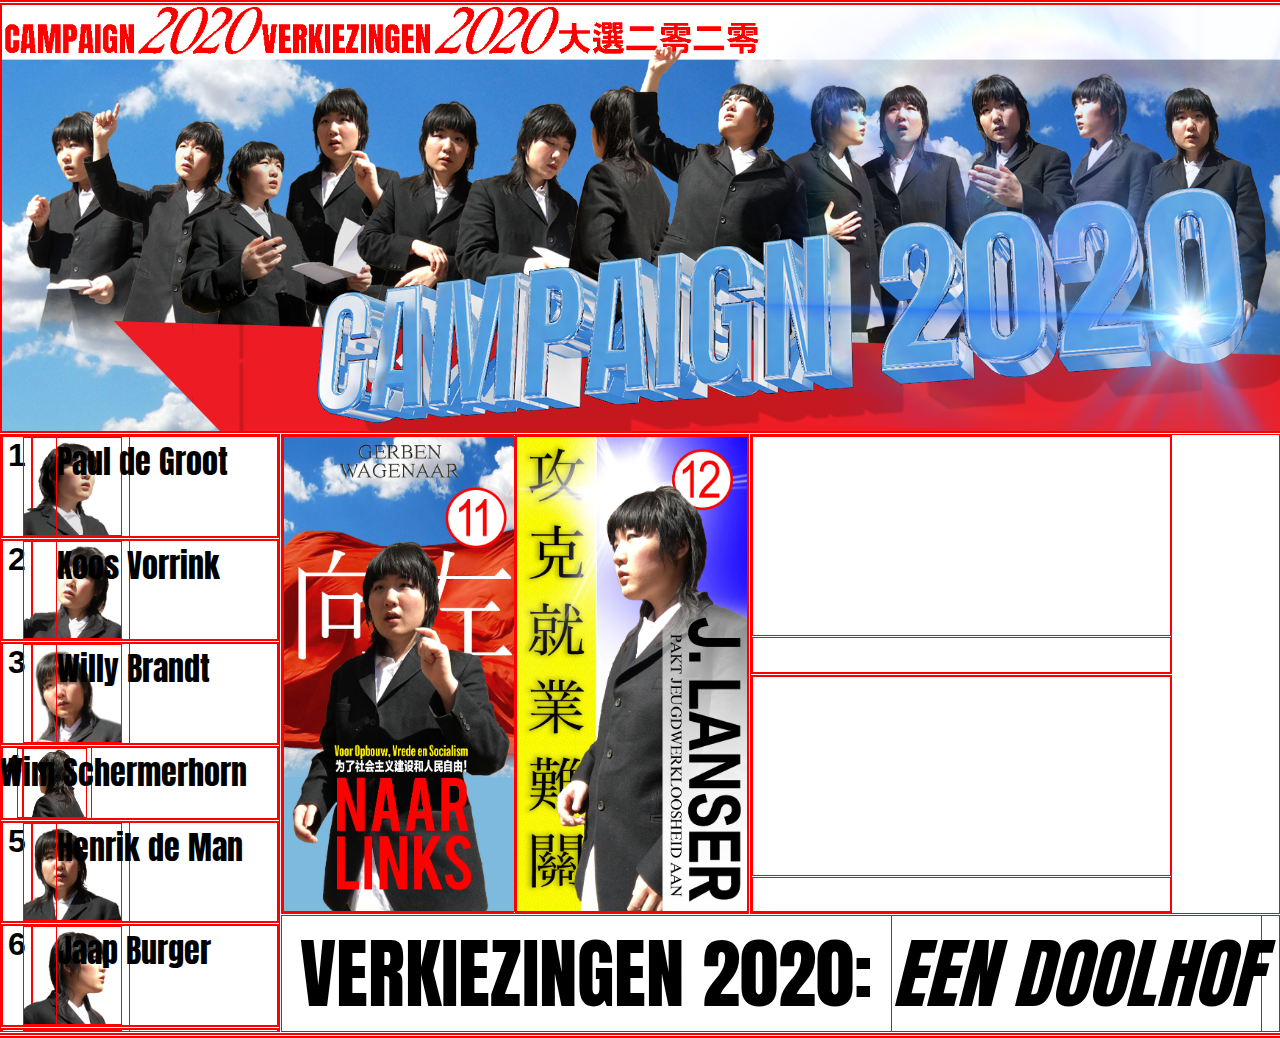
==== docs/index.html @ 9d057656 "jkgfv" ====
<!DOCTYPE html>
<html lang="en">
  <head>
    <meta charset="utf-8">
    <title>title</title>
    <link rel="stylesheet" href="css/style.css">
    <script src="js/script.js"></script>
    <link href="https://fonts.googleapis.com/css2?family=Anton&display=swap" rel="stylesheet">
  </head>
  <body>
    <div class="grid-container">
  <div class="TV">
    <div class="channel1">
      <div class="screen">

      </div>
      <div class="title">

      </div>
    </div>
    <div class="channel2">
      <div class="screen">

      </div>
      <div class="title">

      </div>
    </div>
  </div>
  <div class="flag">
    <div class="flag1"><img src="img/flags/gerbenwagenaar.jpg" /></div>
    <div class="flag2"><img src="img/flags/jlanser.jpg" /></div>
  </div>
  <div class="list">
    <div class="p1">
      <div class="number">1</div>
      <div class="heads"><img src="img/heads/head_degroot.png" /></div>
      <div class="name">Paul de Groot</div>
    </div>
    <div class="p2">
      <div class="number">2</div>
      <div class="heads"><img src="img/heads/head_vorrink.png" /></div>
      <div class="name">Koos Vorrink</div>
    </div>
    <div class="p3">
      <div class="number">3</div>
      <div class="heads"><img src="img/heads/head_brandt.png" /></div>
      <div class="name">Willy Brandt</div>
    </div>
    <div class="p4">
      <div class="number">4</div>
      <div class="heads"><img src="img/heads/head_schermerhorn.png" /></div>
      <div class="name">Wim Schermerhorn</div>
    </div>
    <div class="p5">
      <div class="number">5</div>
      <div class="heads"><img src="img/heads/head_deman.png" /></div>
      <div class="name">Henrik de Man</div>
    </div>
    <div class="p6">
      <div class="number">6</div>
      <div class="heads"><img src="img/heads/head_burger.png" /></div>
      <div class="name">Jaap Burger</div>
    </div>
    <div class="p7">
      <div class="number">7</div>
      <div class="heads"><img src="img/heads/head_mansholt.png" /></div>
      <div class="name">Wim Mansholt</div>
    </div>
    <div class="p8">
      <div class="number">8</div>
      <div class="heads"><img src="img/heads/head_gevers.png" /></div>
      <div class="name">J.K.M Gevers</div>
    </div>
    <div class="p9">
      <div class="number">9</div>
      <div class="heads"><img src="img/heads/head_driesten.png" /></div>
      <div class="name">Theo van Driesten</div>
    </div>
    <div class="p10">
      <div class="number">10</div>
      <div class="heads"><img src="img/heads/head_visser.png" /></div>
      <div class="name">Louis de Visser</div>
    </div>
    <div class="p11">
      <div class="number">11</div>
      <div class="heads"><img src="img/heads/head_wagenaar.png" /></div>
      <div class="name">Gerben Wagnenaar</div>
    </div>
    <div class="p12">
      <div class="number">12</div>
      <div class="heads"><img src="img/heads/head_lanser.png" /></div>
      <div class="name">J. Lanser</div>
    </div>
    <div class="p13">

      <div class="number">13</div>
      <div class="heads"><img src="img/heads/head_veringa.png" /></div>
      <div class="name">Gerard Veringa</div>
    </div>
  </div>
  <div class="banner2">
    VERKIEZINGEN 2020: <span style="font-style: italic;">EEN DOOLHOF</span>
  </div>
  <div class="banner1">
    <img src="img/banners/banner2.png" />
  </div>
  <div class="bar1"></div>
  <div class="bar2"></div>
  <div class="bar3"></div>
</div>
  </body>
</html>
---- docs/css/style.css ----
html, body, .grid-container { height: 100%; margin: 0; }

.grid-container {
  display: grid;
  grid-template-columns: 0.9fr 1.5fr 0.7fr 1fr;
  grid-template-rows: 0.2fr 0.7fr 3.2fr 1.4fr 0.2fr 0.2fr;
  gap: 1px 1px;
  grid-template-areas: "bar1 bar1 bar1 bar1" "banner1 banner1 banner1 banner1" "list flag TV TV" "list banner2 banner2 banner2" "bar2 bar2 bar2 bar2" "bar3 bar3 bar3 bar3";
}

.TV {
  display: grid;
  grid-template-columns: 1.6fr 0.4fr;
  grid-template-rows: 1fr 1fr;
  gap: 1px 1px;
  grid-template-areas: "channel1 ." "channel2 .";
  grid-area: TV;
}

.channel1 {
  display: grid;
  grid-template-columns: 1fr;
  grid-template-rows: 1.7fr 0.3fr;
  gap: 1px 1px;
  grid-area: channel1;
}

.channel2 {
  display: grid;
  grid-template-columns: 1fr;
  grid-template-rows: 1.7fr 0.3fr;
  gap: 1px 1px;
  grid-area: channel2;
}

.flag {
  display: grid;
  grid-template-columns: 1fr 1fr;
  grid-template-rows: 1fr;
  gap: 1px 1px;
  grid-template-areas: "flag1 flag2";
  grid-area: flag;
}

.flag1 { grid-area: flag1; }

.flag2 { grid-area: flag2; }
.flag img{
  max-width: 100%;
  /* max-height: 100%; */
  display: block;
}
.list {
  display: grid;
  grid-template-columns: 1fr;
  grid-template-rows: 1fr 1fr 1fr 1fr 1fr 1fr 1fr 1fr 1fr 1fr 1fr 1fr 1fr;
  gap: 1px 1px;
  grid-template-areas: "p1" "p2" "p3" "p4" "p5" "p6" "p7" "p8" "p9" "p10" "p11" "p12" "p13";
  grid-area: list;
  overflow-y: scroll;
}

.list .number {
  text-align: center;
  font-family: arial, sans-serif;
  font-size: 2em;
  font-weight: bold;
}
.list .heads img{
  margin-left: -10%;
  max-width: 100%;
  max-height: 100%;
  display: block;
}
.list .name{
  margin-left: -50%;
  font-family: 'Anton', sans-serif;
  font-size: 2em;
}

.p1 {
  display: grid;
  grid-template-columns: 0.6fr 2fr 3fr;
  grid-template-rows: 1fr;
  grid-area: p1;
 }

.p2 {
  display: grid;
  grid-template-columns: 0.6fr 2fr 3fr;
  grid-template-rows: 1fr;
  grid-area: p2;
}

.p3 {
  display: grid;
  grid-template-columns: 0.6fr 2fr 3fr;
  grid-template-rows: 1fr;
  grid-area: p3;
}

.p4 {
  display: grid;
  grid-template-columns: 0.6fr 2fr 3fr;
  grid-template-rows: 1fr;
  grid-area: p4;
}

.p5 {
  display: grid;
  grid-template-columns: 0.6fr 2fr 3fr;
  grid-template-rows: 1fr;
  grid-area: p5;
}

.p6 {
  display: grid;
  grid-template-columns: 0.6fr 2fr 3fr;
  grid-template-rows: 1fr;
  grid-area: p6;
}

.p7 {
  display: grid;
  grid-template-columns: 0.6fr 2fr 3fr;
  grid-template-rows: 1fr;
  grid-area: p7;
}

.p8 {
  display: grid;
  grid-template-columns: 0.6fr 2fr 3fr;
  grid-template-rows: 1fr;
  grid-area: p8;
}

.p9 {
  display: grid;
  grid-template-columns: 0.6fr 2fr 3fr;
  grid-template-rows: 1fr;
  grid-area: p9;
}

.p10 {
  display: grid;
  grid-template-columns: 0.6fr 2fr 3fr;
  grid-template-rows: 1fr;
  grid-area: p10;
}

.p11 {
  display: grid;
  grid-template-columns: 0.6fr 2fr 3fr;
  grid-template-rows: 1fr;
  grid-area: p11;
}

.p12 {
  display: grid;
  grid-template-columns: 0.6fr 2fr 3fr;
  grid-template-rows: 1fr;
  grid-area: p12;
}

.p13 {
  display: grid;
  grid-template-columns: 0.6fr 2fr 3fr;
  grid-template-rows: 1fr;
  grid-area: p13;
}

.banner2 {
  grid-area: banner2;
  font-family: 'Anton', sans-serif;
  text-align: center;
  font-size: 6vw;
}

.banner1 { grid-area: banner1; }
.banner1 img{
  max-width: 100%;
  /* max-height: 100%; */
  display: block;
}
.bar1 { grid-area: bar1; }

.bar2 { grid-area: bar2; }

.bar3 { grid-area: bar3; }

/* For presentation only, no need to copy the code below */
.grid-container * {
 border: 1px solid red;
 position: relative;
}

/* .grid-container *:after {
 content:attr(class);
 position: absolute;
 top: 0;
 left: 0;
} */
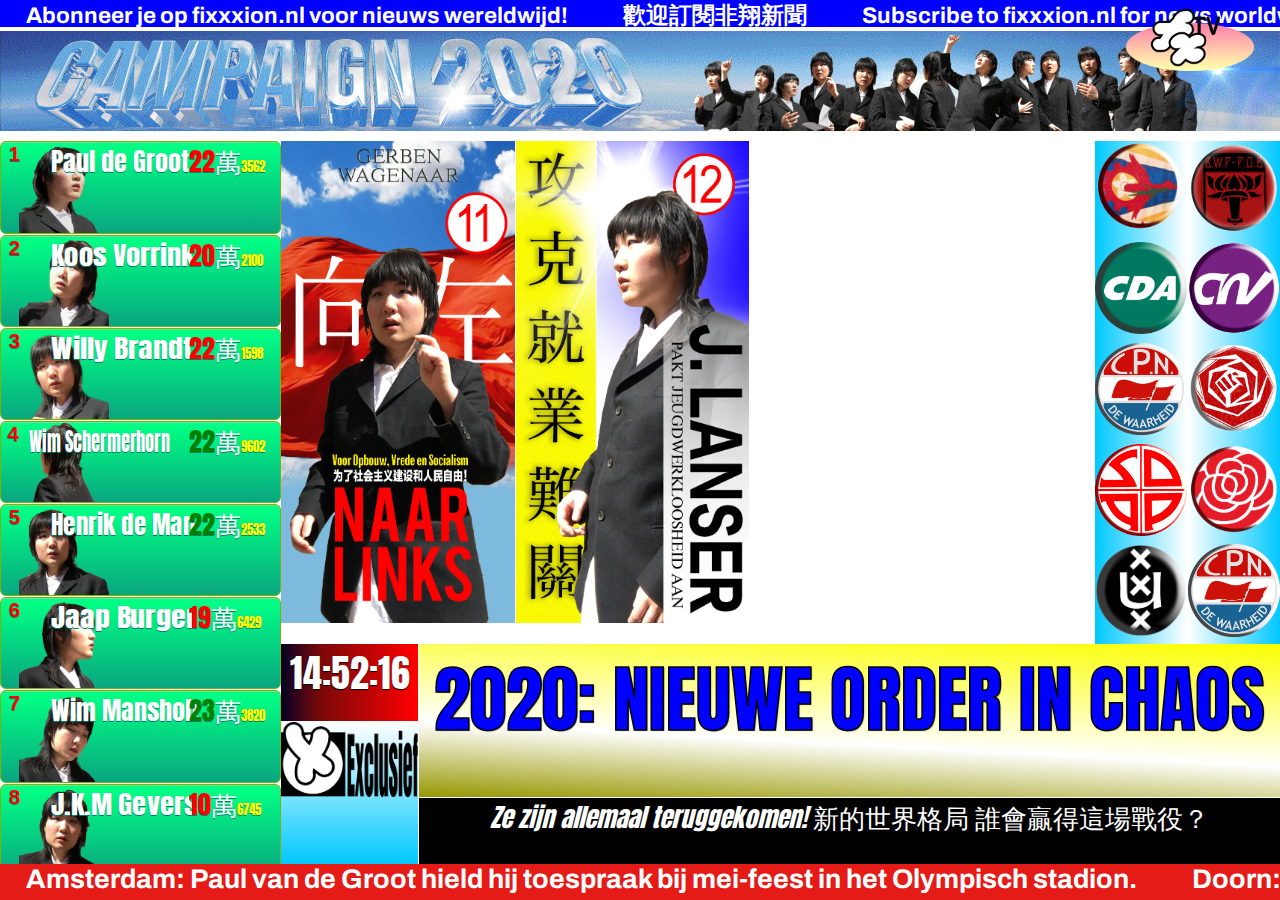
==== commit 0740d33f: "web update" ====
--- a/docs/index.html
+++ b/docs/index.html
@@ -4,11 +4,14 @@
     <meta charset="utf-8">
     <title>title</title>
     <link rel="stylesheet" href="css/style.css">
+    <script src="https://ajax.googleapis.com/ajax/libs/jquery/3.2.1/jquery.min.js"></script>
     <script src="js/script.js"></script>
     <link href="https://fonts.googleapis.com/css2?family=Anton&display=swap" rel="stylesheet">
+    <link href="https://fonts.googleapis.com/css2?family=Archivo:ital,wght@0,400;0,500;0,600;0,700;1,400;1,500;1,600;1,700&display=swap" rel="stylesheet">
   </head>
-  <body>
-    <div class="grid-container">
+  <body onload="startTime()">
+  <div id="tvlogo"><img src="img/assets/fxtv.png" /></div>
+  <div class="grid-container">
   <div class="TV">
     <div class="channel1">
       <div class="screen">
@@ -26,88 +29,166 @@
 
       </div>
     </div>
+    <div class="parties">
+      <div class-"logo"><img src="img/assets/ajc.png" /></div>
+      <div class-"logo"><img src="img/assets/bwp-pob.png" /></div>
+      <div class-"logo"><img src="img/assets/cda.png" /></div>
+      <div class-"logo"><img src="img/assets/cnv.png" /></div>
+      <div class-"logo"><img src="img/assets/cpn.png" /></div>
+      <div class-"logo"><img src="img/assets/pvda.png" /></div>
+      <div class-"logo"><img src="img/assets/sdap.png" /></div>
+      <div class-"logo"><img src="img/assets/spd.png" /></div>
+      <div class-"logo"><img src="img/assets/xxx.png" /></div>
+      <div class-"logo"><img src="img/assets/cpn.png" /></div>
+    </div>
   </div>
+
   <div class="flag">
-    <div class="flag1"><img src="img/flags/gerbenwagenaar.jpg" /></div>
-    <div class="flag2"><img src="img/flags/jlanser.jpg" /></div>
+    <img id="flag1" src="img/flags/gerbenwagenaar.jpg" />
+    <img id="flag2" src="img/flags/jlanser.jpg" />
   </div>
   <div class="list">
-    <div class="p1">
+    <div class="card">
       <div class="number">1</div>
       <div class="heads"><img src="img/heads/head_degroot.png" /></div>
       <div class="name">Paul de Groot</div>
+      <div class="count"><span style="color:red;">22</span>萬<span id="smallnumber" style="font-size:1vw; color:yellow;">3562</span></div>
     </div>
-    <div class="p2">
+    <div class="card">
       <div class="number">2</div>
       <div class="heads"><img src="img/heads/head_vorrink.png" /></div>
-      <div class="name">Koos Vorrink</div>
+      <div class="name" style="transform:scale(1.1,1); transform-origin: 0 0;">Koos Vorrink</div>
+      <div class="count"><span style="color:red;">20</span>萬<span id="smallnumber" style="font-size:1vw; color:yellow;">2100</span></div>
     </div>
-    <div class="p3">
+    <div class="card">
       <div class="number">3</div>
       <div class="heads"><img src="img/heads/head_brandt.png" /></div>
-      <div class="name">Willy Brandt</div>
+      <div class="name" style="transform:scale(1.15,1); transform-origin: 0 0;">Willy Brandt</div>
+      <div class="count"><span style="color:red;">22</span>萬<span id="smallnumber" style="font-size:1vw; color:yellow;">1598</span></div>
     </div>
-    <div class="p4">
+    <div class="card">
       <div class="number">4</div>
       <div class="heads"><img src="img/heads/head_schermerhorn.png" /></div>
-      <div class="name">Wim Schermerhorn</div>
+      <div class="name" style="transform:scale(0.7,1); transform-origin: 0 0;">Wim Schermerhorn</div>
+      <div class="count"><span style="color:green;">22</span>萬<span id="smallnumber" style="font-size:1vw; color:yellow;">9602</span></div>
     </div>
-    <div class="p5">
+    <div class="card">
       <div class="number">5</div>
       <div class="heads"><img src="img/heads/head_deman.png" /></div>
-      <div class="name">Henrik de Man</div>
+      <div class="name" style="transform:scale(0.96,1); transform-origin: 0 0;">Henrik de Man</div>
+      <div class="count"><span style="color:green;">22</span>萬<span id="smallnumber" style="font-size:1vw; color:yellow;">2533</span></div>
     </div>
-    <div class="p6">
+    <div class="card">
       <div class="number">6</div>
       <div class="heads"><img src="img/heads/head_burger.png" /></div>
-      <div class="name">Jaap Burger</div>
+      <div class="name" style="transform:scale(1.15,1); transform-origin: 0 0;">Jaap Burger</div>
+      <div class="count"><span style="color:red;">19</span>萬<span id="smallnumber" style="font-size:1vw; color:yellow;">6429</span></div>
     </div>
-    <div class="p7">
+    <div class="card">
       <div class="number">7</div>
       <div class="heads"><img src="img/heads/head_mansholt.png" /></div>
       <div class="name">Wim Mansholt</div>
+      <div class="count"><span style="color:green;">23</span>萬<span id="smallnumber" style="font-size:1vw; color:yellow;">3820</span></div>
     </div>
-    <div class="p8">
+    <div class="card">
       <div class="number">8</div>
       <div class="heads"><img src="img/heads/head_gevers.png" /></div>
-      <div class="name">J.K.M Gevers</div>
+      <div class="name" style="transform:scale(1.1,1); transform-origin: 0 0;">J.K.M Gevers</div>
+      <div class="count"><span style="color:red;">10</span>萬<span id="smallnumber" style="font-size:1vw; color:yellow;">6745</span></div>
     </div>
-    <div class="p9">
+    <div class="card">
       <div class="number">9</div>
       <div class="heads"><img src="img/heads/head_driesten.png" /></div>
-      <div class="name">Theo van Driesten</div>
+      <div class="name" style="transform:scale(0.8,1); transform-origin: 0 0;">Theo van Driesten</div>
+      <div class="count"><span style="color:red;">7</span>萬<span id="smallnumber" style="font-size:1vw; color:yellow;">3600</span></div>
     </div>
-    <div class="p10">
+    <div class="card">
       <div class="number">10</div>
       <div class="heads"><img src="img/heads/head_visser.png" /></div>
-      <div class="name">Louis de Visser</div>
+      <div class="name" style="transform:scale(0.9,1); transform-origin: 0 0;">Louis de Visser</div>
+      <div class="count"><span style="color:red;">10</span>萬<span id="smallnumber" style="font-size:1vw; color:yellow;">1201</span></div>
     </div>
-    <div class="p11">
+    <div class="card">
       <div class="number">11</div>
       <div class="heads"><img src="img/heads/head_wagenaar.png" /></div>
-      <div class="name">Gerben Wagnenaar</div>
+      <div class="name" style="transform:scale(0.7,1); transform-origin: 0 0;">Gerben Wagnenaar</div>
+      <div class="count"><span style="color:green;">12</span>萬<span id="smallnumber" style="font-size:1vw; color:yellow;">2093</span></div>
     </div>
-    <div class="p12">
+    <div class="card">
       <div class="number">12</div>
       <div class="heads"><img src="img/heads/head_lanser.png" /></div>
-      <div class="name">J. Lanser</div>
+      <div class="name" style="transform:scale(1.5,1); transform-origin: 0 0;">J. Lanser</div>
+      <div class="count"><span style="color:red;">25</span>萬<span id="smallnumber" style="font-size:1vw; color:yellow;">5682</span></div>
     </div>
-    <div class="p13">
+    <div class="card">
 
       <div class="number">13</div>
       <div class="heads"><img src="img/heads/head_veringa.png" /></div>
-      <div class="name">Gerard Veringa</div>
+      <div class="name" style="transform:scale(0.9,1); transform-origin: 0 0;">Gerard Veringa</div>
+      <div class="count"><span style="color:green;">9</span>萬<span id="smallnumber" style="font-size:1vw; color:yellow;">5909</span></div>
     </div>
   </div>
   <div class="banner2">
-    VERKIEZINGEN 2020: <span style="font-style: italic;">EEN DOOLHOF</span>
+    <div class="time"><div id="txt"></div></div>
+    <div class="logo"><img src="img/assets/logo2.png" /></div>
+    <div class="titletext">
+      <div class="maintext"><span style="font-size:5.7vw;">2020: </span> <span style="font-size:5.7vw;">NIEUWE ORDER IN CHAOS</span></div>
+      <div class="subtitle"><span style="font-style:italic;">Ze zijn allemaal teruggekomen! </span><span id="subcntitle">新的世界格局 誰會贏得這場戰役？</span></div>
+    </div>
+    <!-- <span id="maintitle">VERKIEZINGEN 2020: <span style="font-weight:bold;">EEN DOOLHOF</span></span> <br />
+    <span id="subtitle"  style="font-size:2vw; font-style: italic;">nieuwe bestelling dit jaar: ze zijn allemaal teruggekomen!<span id="subcntitle">新的世界格局 誰會贏得這場戰役？</span></span>
+  </div> -->
   </div>
   <div class="banner1">
-    <img src="img/banners/banner2.png" />
+      <img src="img/banners/banner3.png">
   </div>
-  <div class="bar1"></div>
-  <div class="bar2"></div>
-  <div class="bar3"></div>
+  <div class="bar1">
+    <div class="ticker1">
+      <div class="ticker__item">Abonneer je op fixxxion.nl voor nieuws wereldwijd!</div>
+      <div class="ticker__item">歡迎訂閱非翔新聞</div>
+      <div class="ticker__item">Subscribe to fixxxion.nl for news worldwide!</div>
+      <div class="ticker__item">把握時代動脈</div>
+      <div class="ticker__item">Abonneer je op fixxxion.nl voor nieuws wereldwijd!</div>
+      <div class="ticker__item">歡迎訂閱非翔新聞</div>
+      <div class="ticker__item">Subscribe to fixxxion.nl for news worldwide!</div>
+      <div class="ticker__item">把握時代動脈</div>
+      <div class="ticker__item">Abonneer je op fixxxion.nl voor nieuws wereldwijd!</div>
+      <div class="ticker__item">歡迎訂閱非翔新聞</div>
+      <div class="ticker__item">Subscribe to fixxxion.nl for news worldwide!</div>
+      <div class="ticker__item">把握時代動脈</div>
+    </div>
+  </div>
+  <div class="bar2">
+      <div class="ticker">
+        <div class="ticker__item">Amsterdam: Paul van de Groot hield hij toespraak bij mei-feest in het Olympisch stadion.</div>
+        <div class="ticker__item">Doorn: Henrik De man houdt toespraak tot SDSC.</div>
+        <div class="ticker__item">Vierhouten: Willem Schermerhorn sprak tijdens AJC. Pinksterfeest.</div>
+        <div class="ticker__item">lees: J.A.W Burger's belangrijke toespraak op PvdA-bijeenkomst. </div>
+        <div class="ticker__item">J.K.M Gevers: ‘Ik kick meer op de vorm dan op de inhoud’</div>
+        <div class="ticker__item">Amsterdam: Koos Vorrink op het IJsclubterrein: over de beweging van AJC.</div>
+        <div class="ticker__item">Haarlem: Louis de Visserraakte opgewonden over de toespraak voor de afdeling Haarlem.</div>
+        <div class="ticker__item">Theo van Driesten vond de microfoon niet erg.</div>
+        <div class="ticker__item">Bruxelles: Toespraak Brandt t.g.v. het 100 jarig bestaan van de SP/PS.</div>
+        <div class="ticker__item">Amsterdam: Sicco Mansholt sprak bij de opening van het Internationale Congres van Plattelandsvrouwen.</div>
+        <div class="ticker__item">Amersfoort: G. Wagenaar sprak op Waarheid zomerfeest in Birkhoven.</div>
+        <div class="ticker__item">Amsterdam: G.H Veringa had discussie met studenten in het Maagdenhuis.</div>
+        <div class="ticker__item">J. Lanser sprak op Christelijke Metaalbewerkersbond Algemene vergadering.</div>
+        <div class="ticker__item">Amsterdam: Paul van de Groot hield hij toespraak bij mei-feest in het Olympisch stadion.</div>
+        <div class="ticker__item">Doorn: Henrik De man houdt toespraak tot SDSC.</div>
+        <div class="ticker__item">Vierhouten: Willem Schermerhorn sprak tijdens AJC. Pinksterfeest.</div>
+        <div class="ticker__item">lees: J.A.W Burger's belangrijke toespraak op PvdA-bijeenkomst. </div>
+        <div class="ticker__item">J.K.M Gevers: ‘Ik kick meer op de vorm dan op de inhoud’</div>
+        <div class="ticker__item">Amsterdam: Koos Vorrink op het IJsclubterrein: over de beweging van AJC.</div>
+        <div class="ticker__item">Haarlem: Louis de Visserraakte opgewonden over de toespraak voor de afdeling Haarlem.</div>
+        <div class="ticker__item">Theo van Driesten vond de microfoon niet erg.</div>
+        <div class="ticker__item">Bruxelles: Toespraak Brandt t.g.v. het 100 jarig bestaan van de SP/PS.</div>
+        <div class="ticker__item">Amsterdam: Sicco Mansholt sprak bij de opening van het Internationale Congres van Plattelandsvrouwen.</div>
+        <div class="ticker__item">Amersfoort: G. Wagenaar sprak op Waarheid zomerfeest in Birkhoven.</div>
+        <div class="ticker__item">Amsterdam: G.H Veringa had discussie met studenten in het Maagdenhuis.</div>
+        <div class="ticker__item">J. Lanser sprak op Christelijke Metaalbewerkersbond Algemene vergadering.</div>
+      </div>
+  </div>
+
 </div>
   </body>
 </html>
--- a/docs/css/style.css
+++ b/docs/css/style.css
@@ -1,19 +1,33 @@
-html, body, .grid-container { height: 100%; margin: 0; }
-
+html, body, .grid-container {
+  height: 100%;
+  margin: 0;
+  overflow-x: hidden;
+ }
+#tvlogo{
+  z-index: 111;
+  position: fixed;
+  top:1vh;
+  right:2vw;
+  width: 10%;
+}
+#tvlogo img{
+  display: block;
+  max-width: 100%;
+}
 .grid-container {
   display: grid;
   grid-template-columns: 0.9fr 1.5fr 0.7fr 1fr;
-  grid-template-rows: 0.2fr 0.7fr 3.2fr 1.4fr 0.2fr 0.2fr;
-  gap: 1px 1px;
-  grid-template-areas: "bar1 bar1 bar1 bar1" "banner1 banner1 banner1 banner1" "list flag TV TV" "list banner2 banner2 banner2" "bar2 bar2 bar2 bar2" "bar3 bar3 bar3 bar3";
+  grid-template-rows: 0.2fr 0.7fr 3.2fr 1.4fr 0.2fr;
+  /* gap: 1px 1px; */
+  grid-template-areas: "bar1 bar1 bar1 bar1" "banner1 banner1 banner1 banner1" "list flag TV TV" "list banner2 banner2 banner2" "bar2 bar2 bar2 bar2";
 }
 
 .TV {
   display: grid;
-  grid-template-columns: 1.6fr 0.4fr;
+  grid-template-columns: 1.3fr 0.7fr;
   grid-template-rows: 1fr 1fr;
   gap: 1px 1px;
-  grid-template-areas: "channel1 ." "channel2 .";
+  grid-template-areas: "channel1 parties" "channel2 parties";
   grid-area: TV;
 }
 
@@ -32,6 +46,20 @@
   gap: 1px 1px;
   grid-area: channel2;
 }
+.parties {
+  display: grid;
+  background: rgb(0,200,255);
+  background: linear-gradient(90deg, rgba(0,200,255,1) 0%, rgba(255,255,255,1) 50%, rgba(0,200,255,1) 100%);
+  grid-template-columns: 1fr 1fr;
+  grid-template-rows: 1fr 1fr 1fr 1fr 1fr;
+  gap: 1px 1px;
+  grid-template-areas: "logo logo" "logo logo" "logo logo" "logo logo" "logo logo";
+  grid-area: parties;
+}
+.parties img{
+  width: 100%;
+  display: block;
+}
 
 .flag {
   display: grid;
@@ -42,9 +70,9 @@
   grid-area: flag;
 }
 
-.flag1 { grid-area: flag1; }
-
-.flag2 { grid-area: flag2; }
+#flag1 { grid-area: flag1; }
+
+#flag2 { grid-area: flag2; }
 .flag img{
   max-width: 100%;
   /* max-height: 100%; */
@@ -55,16 +83,38 @@
   grid-template-columns: 1fr;
   grid-template-rows: 1fr 1fr 1fr 1fr 1fr 1fr 1fr 1fr 1fr 1fr 1fr 1fr 1fr;
   gap: 1px 1px;
-  grid-template-areas: "p1" "p2" "p3" "p4" "p5" "p6" "p7" "p8" "p9" "p10" "p11" "p12" "p13";
+  grid-template-areas: "card" "card" "card" "card" "card" "card" "card" "card" "card" "card" "card" "card" "card";
   grid-area: list;
+  overflow-x: hidden;
   overflow-y: scroll;
-}
+  font-family: 'Anton', sans-serif;
+}
+.list .card{
+  display: grid;
+  grid-template-columns: 0.6fr 2fr 3fr 0.5fr;
+  grid-template-rows: 1fr;
+  box-shadow:inset 0px 1px 0px 0px #6fde9b;
+  background:linear-gradient(to bottom, #00ff84 5%, #0aa67f 100%);
+  background-color:#00ff84;
+  border-radius:6px;
+  border:1px solid #74b807;
+  cursor:pointer;
+  color:#ffffff;
+  text-decoration:none;
+  text-shadow:0px 1px 0px #008268;
+}
+.list .card:hover{
+  background:linear-gradient(to bottom, #0aa67f 5%, #00ff84 100%);
+	background-color:#0aa67f;
+}
+
 
 .list .number {
   text-align: center;
   font-family: arial, sans-serif;
-  font-size: 2em;
+  font-size: 1.6vw;
   font-weight: bold;
+  color:red;
 }
 .list .heads img{
   margin-left: -10%;
@@ -74,123 +124,206 @@
 }
 .list .name{
   margin-left: -50%;
-  font-family: 'Anton', sans-serif;
-  font-size: 2em;
-}
-
-.p1 {
-  display: grid;
-  grid-template-columns: 0.6fr 2fr 3fr;
-  grid-template-rows: 1fr;
-  grid-area: p1;
- }
-
-.p2 {
-  display: grid;
-  grid-template-columns: 0.6fr 2fr 3fr;
-  grid-template-rows: 1fr;
-  grid-area: p2;
-}
-
-.p3 {
-  display: grid;
-  grid-template-columns: 0.6fr 2fr 3fr;
-  grid-template-rows: 1fr;
-  grid-area: p3;
-}
-
-.p4 {
-  display: grid;
-  grid-template-columns: 0.6fr 2fr 3fr;
-  grid-template-rows: 1fr;
-  grid-area: p4;
-}
-
-.p5 {
-  display: grid;
-  grid-template-columns: 0.6fr 2fr 3fr;
-  grid-template-rows: 1fr;
-  grid-area: p5;
-}
-
-.p6 {
-  display: grid;
-  grid-template-columns: 0.6fr 2fr 3fr;
-  grid-template-rows: 1fr;
-  grid-area: p6;
-}
-
-.p7 {
-  display: grid;
-  grid-template-columns: 0.6fr 2fr 3fr;
-  grid-template-rows: 1fr;
-  grid-area: p7;
-}
-
-.p8 {
-  display: grid;
-  grid-template-columns: 0.6fr 2fr 3fr;
-  grid-template-rows: 1fr;
-  grid-area: p8;
-}
-
-.p9 {
-  display: grid;
-  grid-template-columns: 0.6fr 2fr 3fr;
-  grid-template-rows: 1fr;
-  grid-area: p9;
-}
-
-.p10 {
-  display: grid;
-  grid-template-columns: 0.6fr 2fr 3fr;
-  grid-template-rows: 1fr;
-  grid-area: p10;
-}
-
-.p11 {
-  display: grid;
-  grid-template-columns: 0.6fr 2fr 3fr;
-  grid-template-rows: 1fr;
-  grid-area: p11;
-}
-
-.p12 {
-  display: grid;
-  grid-template-columns: 0.6fr 2fr 3fr;
-  grid-template-rows: 1fr;
-  grid-area: p12;
-}
-
-.p13 {
-  display: grid;
-  grid-template-columns: 0.6fr 2fr 3fr;
-  grid-template-rows: 1fr;
-  grid-area: p13;
-}
-
+  font-size: 2vw;
+}
+.list .count{
+  margin-left: -250%;
+  font-size: 2vw;
+  margin-right: -10%;
+}
+.parties{
+  grid-area: parties;
+}
 .banner2 {
+  display: grid;
+  grid-template-columns: 0.8fr 5fr;
+  grid-template-rows: 0.7fr 1.3fr;
+  gap: 1px 1px;
+  grid-template-areas: "time titletext titletext" "logo titletext titletext";
   grid-area: banner2;
   font-family: 'Anton', sans-serif;
+}
+.time {
+  grid-area: time;
+  background: rgb(2,0,36);
+  background: linear-gradient(90deg, rgba(2,0,36,1) 0%, rgba(121,9,9,1) 28%, rgba(255,0,0,1) 100%);
+  color:white;
+  font-size: 3vw;
   text-align: center;
-  font-size: 6vw;
+  text-shadow:0px 1px 1px black;
+ }
+
+.logo {
+  /* background-image: url(../img/assets/sky.jpg);
+  background-size:cover; */
+  grid-area: logo;
+  background: rgb(0,200,255);
+background: linear-gradient(0deg, rgba(0,200,255,1) 0%, rgba(255,255,255,1) 100%);
+}
+.logo img{
+  max-width: 100%;
+  display: block;
+  /* margin-left: 10%;
+  margin-right: 20%; */
+  margin-bottom:-15%;
+}
+
+.titletext {
+  display: grid;
+  grid-template-columns: 1fr 1fr 1fr;
+  grid-template-rows: 1.4fr 0.6fr;
+  gap: 1px 1px;
+  grid-template-areas: "maintext maintext maintext" "subtitle subtitle subtitle";
+  grid-area: titletext;
+
+}
+
+.maintext {
+  grid-area: maintext;
+  color: blue;
+  -webkit-text-stroke-width: 1.5px;
+  -webkit-text-stroke-color: black;
+  text-align: center;
+  text-shadow: -1px -1px 1px rgba(255,255,255,.1), 1px 1px 1px rgba(0,0,0,.5);
+  background: rgb(150,150,0);
+  background: linear-gradient(3deg, rgba(150,150,0,1) 0%, rgba(255,255,255,1) 38%, rgba(251,255,0,1) 100%);
+}
+
+.subtitle {
+  grid-area: subtitle;
+  color: white;
+  font-size: 2vw;
+  text-align: center;
+  background-color: black;
 }
 
 .banner1 { grid-area: banner1; }
 .banner1 img{
-  max-width: 100%;
-  /* max-height: 100%; */
-  display: block;
-}
-.bar1 { grid-area: bar1; }
-
-.bar2 { grid-area: bar2; }
-
-.bar3 { grid-area: bar3; }
+  width: 100vw;
+  /* max-height: 200%; */
+  display: block;
+}
+.bar1 {
+  position: fixed;
+  top: 0;
+  left: 0;
+  grid-area: bar1;
+  width: 100%;
+  overflow: hidden;
+  height: 3vh;
+  background-color: blue;
+  box-sizing: content-box;
+ }
+ .bar1 .ticker1{
+   display: inline-block;
+   white-space: nowrap;
+   padding-right: 100%;
+   box-sizing: content-box;
+   -webkit-animation-iteration-count: infinite;
+   animation-iteration-count: infinite;
+   -webkit-animation-timing-function: linear;
+   animation-timing-function: linear;
+   -webkit-animation-name: ticker1;
+   animation-name: ticker1;
+   -webkit-animation-duration: 20s;
+   animation-duration: 20s;
+ }
+ .bar1 .ticker__item {
+   display: inline-block;
+   padding-left: 2vw;
+   padding-right: 2vw;
+   font-size: 2.5vh;
+   color: white;
+   font-family: 'Archivo', sans-serif;
+   font-weight: 700;
+ }
+ @-webkit-keyframes ticker1 {
+   0% {
+     -webkit-transform: translate3d(-20%, 0, 0);
+     transform: translate3d(-20%, 0, 0);
+     visibility: visible;
+   }
+   100% {
+     -webkit-transform: translate3d(0, 0, 0);
+     transform: translate3d(0, 0, 0);
+   }
+ }
+ @keyframes ticker1 {
+   0% {
+     -webkit-transform: translate3d(-20%, 0, 0);
+     transform: translate3d(-20%, 0, 0);
+     visibility: visible;
+   }
+   100% {
+     -webkit-transform: translate3d(0, 0, 0);
+     transform: translate3d(0, 0, 0);
+   }
+ }
+
+.bar2 {
+  position: fixed;
+  bottom: 0;
+  left: 0;
+  width: 100%;
+  overflow: hidden;
+  height: 4vh;
+  background-color: #e41b17;
+  box-sizing: content-box;
+  grid-area: bar2;
+
+}
+.bar2 .ticker{
+  display: inline-block;
+  height: 4vh;
+  padding-bottom: 1vh;
+  white-space: nowrap;
+  padding-right: 100%;
+  box-sizing: content-box;
+  -webkit-animation-iteration-count: infinite;
+  animation-iteration-count: infinite;
+  -webkit-animation-timing-function: linear;
+  animation-timing-function: linear;
+  -webkit-animation-name: ticker;
+  animation-name: ticker;
+  -webkit-animation-duration: 70s;
+  animation-duration: 70s;
+}
+.bar2 .ticker__item {
+  display: inline-block;
+  padding-left: 2vw;
+  padding-right: 2vw;
+  font-size: 3vh;
+  color: white;
+  font-family: 'Archivo', sans-serif;
+  font-weight: 700;
+}
+@-webkit-keyframes ticker {
+  0% {
+    -webkit-transform: translate3d(0, 0, 0);
+    transform: translate3d(0, 0, 0);
+    visibility: visible;
+  }
+  100% {
+    -webkit-transform: translate3d(-5%, 0, 0);
+    transform: translate3d(-50%, 0, 0);
+  }
+}
+@keyframes ticker {
+  0% {
+    -webkit-transform: translate3d(0, 0, 0);
+    transform: translate3d(0, 0, 0);
+    visibility: visible;
+  }
+  100% {
+    -webkit-transform: translate3d(-50%, 0, 0);
+    transform: translate3d(-50%, 0, 0);
+  }
+}
+
 
 /* For presentation only, no need to copy the code below */
 .grid-container * {
- border: 1px solid red;
+ /* border: 1px solid red; */
  position: relative;
 }
 
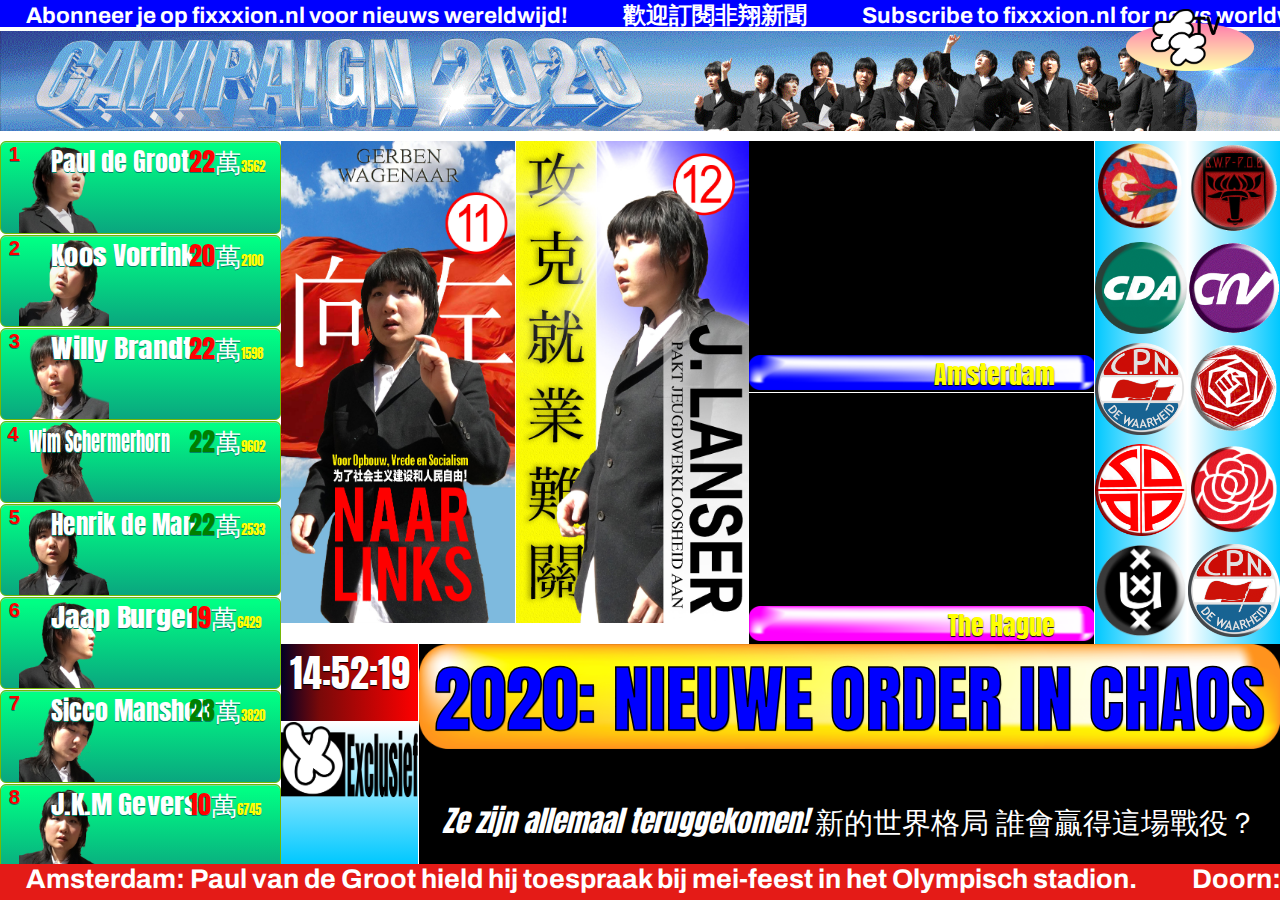
==== commit cf247745: "hyperlnks to achiv" ====
--- a/docs/index.html
+++ b/docs/index.html
@@ -11,6 +11,7 @@
   </head>
   <body onload="startTime()">
   <div id="tvlogo"><img src="img/assets/fxtv.png" /></div>
+  <div id="vs"><img src="img/assets/vs.png" /></div>
   <div class="grid-container">
   <div class="TV">
     <div class="channel1">
@@ -18,15 +19,16 @@
 
       </div>
       <div class="title">
-
+        Amsterdam
       </div>
     </div>
     <div class="channel2">
       <div class="screen">
-
+        <video autoplay="true" id="videoElement">
+        </video>
       </div>
       <div class="title">
-
+         The Hague
       </div>
     </div>
     <div class="parties">
@@ -44,87 +46,93 @@
   </div>
 
   <div class="flag">
-    <img id="flag1" src="img/flags/gerbenwagenaar.jpg" />
-    <img id="flag2" src="img/flags/jlanser.jpg" />
+    <div id="box1" style="position: relative;">
+      <img id="flag1" src="img/flags/gerbenwagenaar.jpg" />
+      <img id="rawpic1" style="z-index: 999; position: absolute; top:0; width: 100%; display:none;" src="https://disseminate.objectrepository.org/file/level3/10622/30051001319976" />
+    </div>
+    <div id="box2" style="position: relative;">
+      <img id="flag2" src="img/flags/jlanser.jpg" />
+      <img id="rawpic2" style="z-index: 999; position: absolute; top:0; width: 100%; display:none;" src="https://disseminate.objectrepository.org/file/level3/10622/30051001319976" />
+    </div>
   </div>
   <div class="list">
     <div class="card">
       <div class="number">1</div>
       <div class="heads"><img src="img/heads/head_degroot.png" /></div>
-      <div class="name">Paul de Groot</div>
+      <a href="https://search.iisg.amsterdam/Record/810957"><div class="name">Paul de Groot</div></a>
       <div class="count"><span style="color:red;">22</span>萬<span id="smallnumber" style="font-size:1vw; color:yellow;">3562</span></div>
     </div>
     <div class="card">
       <div class="number">2</div>
       <div class="heads"><img src="img/heads/head_vorrink.png" /></div>
-      <div class="name" style="transform:scale(1.1,1); transform-origin: 0 0;">Koos Vorrink</div>
+      <a href="https://search.iisg.amsterdam/Record/1261322"><div class="name" style="transform:scale(1.1,1); transform-origin: 0 0;">Koos Vorrink</div></a>
       <div class="count"><span style="color:red;">20</span>萬<span id="smallnumber" style="font-size:1vw; color:yellow;">2100</span></div>
     </div>
     <div class="card">
       <div class="number">3</div>
       <div class="heads"><img src="img/heads/head_brandt.png" /></div>
-      <div class="name" style="transform:scale(1.15,1); transform-origin: 0 0;">Willy Brandt</div>
+      <a href="https://search.iisg.amsterdam/Record/809069"><div class="name" style="transform:scale(1.15,1); transform-origin: 0 0;">Willy Brandt</div></a>
       <div class="count"><span style="color:red;">22</span>萬<span id="smallnumber" style="font-size:1vw; color:yellow;">1598</span></div>
     </div>
     <div class="card">
       <div class="number">4</div>
       <div class="heads"><img src="img/heads/head_schermerhorn.png" /></div>
-      <div class="name" style="transform:scale(0.7,1); transform-origin: 0 0;">Wim Schermerhorn</div>
+      <a href="https://search.iisg.amsterdam/Record/988688"><div class="name" style="transform:scale(0.7,1); transform-origin: 0 0;">Wim Schermerhorn</div></a>
       <div class="count"><span style="color:green;">22</span>萬<span id="smallnumber" style="font-size:1vw; color:yellow;">9602</span></div>
     </div>
     <div class="card">
       <div class="number">5</div>
       <div class="heads"><img src="img/heads/head_deman.png" /></div>
-      <div class="name" style="transform:scale(0.96,1); transform-origin: 0 0;">Henrik de Man</div>
+      <a href="https://search.iisg.amsterdam/Record/988942"><div class="name" style="transform:scale(0.96,1); transform-origin: 0 0;">Henrik de Man</div></a>
       <div class="count"><span style="color:green;">22</span>萬<span id="smallnumber" style="font-size:1vw; color:yellow;">2533</span></div>
     </div>
     <div class="card">
       <div class="number">6</div>
       <div class="heads"><img src="img/heads/head_burger.png" /></div>
-      <div class="name" style="transform:scale(1.15,1); transform-origin: 0 0;">Jaap Burger</div>
+      <a href="https://search.iisg.amsterdam/Record/1009126"><div class="name" style="transform:scale(1.15,1); transform-origin: 0 0;">Jaap Burger</div></a>
       <div class="count"><span style="color:red;">19</span>萬<span id="smallnumber" style="font-size:1vw; color:yellow;">6429</span></div>
     </div>
     <div class="card">
       <div class="number">7</div>
       <div class="heads"><img src="img/heads/head_mansholt.png" /></div>
-      <div class="name">Wim Mansholt</div>
+      <a href="https://search.iisg.amsterdam/Record/819481"><div class="name">Sicco Mansholt</div></a>
       <div class="count"><span style="color:green;">23</span>萬<span id="smallnumber" style="font-size:1vw; color:yellow;">3820</span></div>
     </div>
     <div class="card">
       <div class="number">8</div>
       <div class="heads"><img src="img/heads/head_gevers.png" /></div>
-      <div class="name" style="transform:scale(1.1,1); transform-origin: 0 0;">J.K.M Gevers</div>
+      <a href="https://search.iisg.amsterdam/Record/1009898"><div class="name" style="transform:scale(1.1,1); transform-origin: 0 0;">J.K.M Gevers</div></a>
       <div class="count"><span style="color:red;">10</span>萬<span id="smallnumber" style="font-size:1vw; color:yellow;">6745</span></div>
     </div>
     <div class="card">
       <div class="number">9</div>
       <div class="heads"><img src="img/heads/head_driesten.png" /></div>
-      <div class="name" style="transform:scale(0.8,1); transform-origin: 0 0;">Theo van Driesten</div>
+      <a href="https://search.iisg.amsterdam/Record/1259339"><div class="name" style="transform:scale(0.8,1); transform-origin: 0 0;">Theo van Driesten</div></a>
       <div class="count"><span style="color:red;">7</span>萬<span id="smallnumber" style="font-size:1vw; color:yellow;">3600</span></div>
     </div>
     <div class="card">
       <div class="number">10</div>
       <div class="heads"><img src="img/heads/head_visser.png" /></div>
-      <div class="name" style="transform:scale(0.9,1); transform-origin: 0 0;">Louis de Visser</div>
+      <a href="https://search.iisg.amsterdam/Record/1059399"><div class="name" style="transform:scale(0.9,1); transform-origin: 0 0;">Louis de Visser</div></a>
       <div class="count"><span style="color:red;">10</span>萬<span id="smallnumber" style="font-size:1vw; color:yellow;">1201</span></div>
     </div>
     <div class="card">
       <div class="number">11</div>
       <div class="heads"><img src="img/heads/head_wagenaar.png" /></div>
-      <div class="name" style="transform:scale(0.7,1); transform-origin: 0 0;">Gerben Wagnenaar</div>
+      <a href="https://search.iisg.amsterdam/Record/1077371"><div class="name" style="transform:scale(0.7,1); transform-origin: 0 0;">Gerben Wagnenaar</div></a>
       <div class="count"><span style="color:green;">12</span>萬<span id="smallnumber" style="font-size:1vw; color:yellow;">2093</span></div>
     </div>
     <div class="card">
       <div class="number">12</div>
       <div class="heads"><img src="img/heads/head_lanser.png" /></div>
-      <div class="name" style="transform:scale(1.5,1); transform-origin: 0 0;">J. Lanser</div>
+      <a href="https://search.iisg.amsterdam/Record/1019119"><div class="name" style="transform:scale(1.5,1); transform-origin: 0 0;">J. Lanser</div></a>
       <div class="count"><span style="color:red;">25</span>萬<span id="smallnumber" style="font-size:1vw; color:yellow;">5682</span></div>
     </div>
     <div class="card">
 
       <div class="number">13</div>
       <div class="heads"><img src="img/heads/head_veringa.png" /></div>
-      <div class="name" style="transform:scale(0.9,1); transform-origin: 0 0;">Gerard Veringa</div>
+      <a href="https://search.iisg.amsterdam/Record/1019586"><div class="name" style="transform:scale(0.9,1); transform-origin: 0 0;">Gerard Veringa</div></a>
       <div class="count"><span style="color:green;">9</span>萬<span id="smallnumber" style="font-size:1vw; color:yellow;">5909</span></div>
     </div>
   </div>
@@ -160,7 +168,7 @@
   </div>
   <div class="bar2">
       <div class="ticker">
-        <div class="ticker__item">Amsterdam: Paul van de Groot hield hij toespraak bij mei-feest in het Olympisch stadion.</div>
+        <a href="https://search.iisg.amsterdam/Record/810957"><div class="ticker__item">Amsterdam: Paul van de Groot hield hij toespraak bij mei-feest in het Olympisch stadion.</div></a>
         <div class="ticker__item">Doorn: Henrik De man houdt toespraak tot SDSC.</div>
         <div class="ticker__item">Vierhouten: Willem Schermerhorn sprak tijdens AJC. Pinksterfeest.</div>
         <div class="ticker__item">lees: J.A.W Burger's belangrijke toespraak op PvdA-bijeenkomst. </div>
--- a/docs/css/style.css
+++ b/docs/css/style.css
@@ -3,6 +3,16 @@
   margin: 0;
   overflow-x: hidden;
  }
+
+a{
+  color:white;
+  text-decoration: none;
+}
+a:visited, a:hover{
+   text-decoration: underline;
+   cursor: pointer;
+ }
+
 #tvlogo{
   z-index: 111;
   position: fixed;
@@ -14,6 +24,21 @@
   display: block;
   max-width: 100%;
 }
+#vs{
+  display: none;
+  z-index: 1111;
+  position: fixed;
+  top:60vh;
+  left:35vw;
+  width: 10%;
+}
+#vs img{
+  display: block;
+  max-width: 100%;
+}
+#vs img:hover{
+  transform: scale(1.5);
+}
 .grid-container {
   display: grid;
   grid-template-columns: 0.9fr 1.5fr 0.7fr 1fr;
@@ -35,17 +60,43 @@
   display: grid;
   grid-template-columns: 1fr;
   grid-template-rows: 1.7fr 0.3fr;
-  gap: 1px 1px;
+  background-color: black;
   grid-area: channel1;
+}
+.channel1 .title{
+  background-image: url(../img/assets/button3.png);
+  background-size: contain;
+  background-repeat: no-repeat;
+  color:yellow;
+  font-size: 2vw;
+  text-align: right;
+  padding-right:3vw;
+  margin-bottom:-3vh;
+  text-decoration:none;
+  text-shadow:0px 1px 1px black;
+  font-family: 'Anton', sans-serif;
 }
 
 .channel2 {
   display: grid;
   grid-template-columns: 1fr;
   grid-template-rows: 1.7fr 0.3fr;
-  gap: 1px 1px;
-  grid-area: channel2;
-}
+  background-color: black;
+}
+.channel2 .title{
+  background-image: url(../img/assets/button2.png);
+  background-size: contain;
+  background-repeat: no-repeat;
+  color:yellow;
+  font-size: 2vw;
+  text-align: right;
+  padding-right:3vw;
+  margin-bottom:-3vh;
+  text-decoration:none;
+  text-shadow:0px 1px 1px black;
+  font-family: 'Anton', sans-serif;
+}
+
 .parties {
   display: grid;
   background: rgb(0,200,255);
@@ -158,7 +209,7 @@
   background-size:cover; */
   grid-area: logo;
   background: rgb(0,200,255);
-background: linear-gradient(0deg, rgba(0,200,255,1) 0%, rgba(255,255,255,1) 100%);
+  background: linear-gradient(0deg, rgba(0,200,255,1) 0%, rgba(255,255,255,1) 100%);
 }
 .logo img{
   max-width: 100%;
@@ -169,6 +220,7 @@
 }
 
 .titletext {
+  background-color: black;
   display: grid;
   grid-template-columns: 1fr 1fr 1fr;
   grid-template-rows: 1.4fr 0.6fr;
@@ -179,22 +231,25 @@
 }
 
 .maintext {
+  background-image: url(../img/assets/button1.png);
+  background-repeat: no-repeat;
+  background-size: contain;
   grid-area: maintext;
   color: blue;
   -webkit-text-stroke-width: 1.5px;
   -webkit-text-stroke-color: black;
   text-align: center;
   text-shadow: -1px -1px 1px rgba(255,255,255,.1), 1px 1px 1px rgba(0,0,0,.5);
-  background: rgb(150,150,0);
-  background: linear-gradient(3deg, rgba(150,150,0,1) 0%, rgba(255,255,255,1) 38%, rgba(251,255,0,1) 100%);
+  /* background: rgb(150,150,0);
+  background: linear-gradient(3deg, rgba(150,150,0,1) 0%, rgba(255,255,255,1) 38%, rgba(251,255,0,1) 100%); */
 }
 
 .subtitle {
   grid-area: subtitle;
   color: white;
-  font-size: 2vw;
+  font-size: 2.3vw;
   text-align: center;
-  background-color: black;
+
 }
 
 .banner1 { grid-area: banner1; }
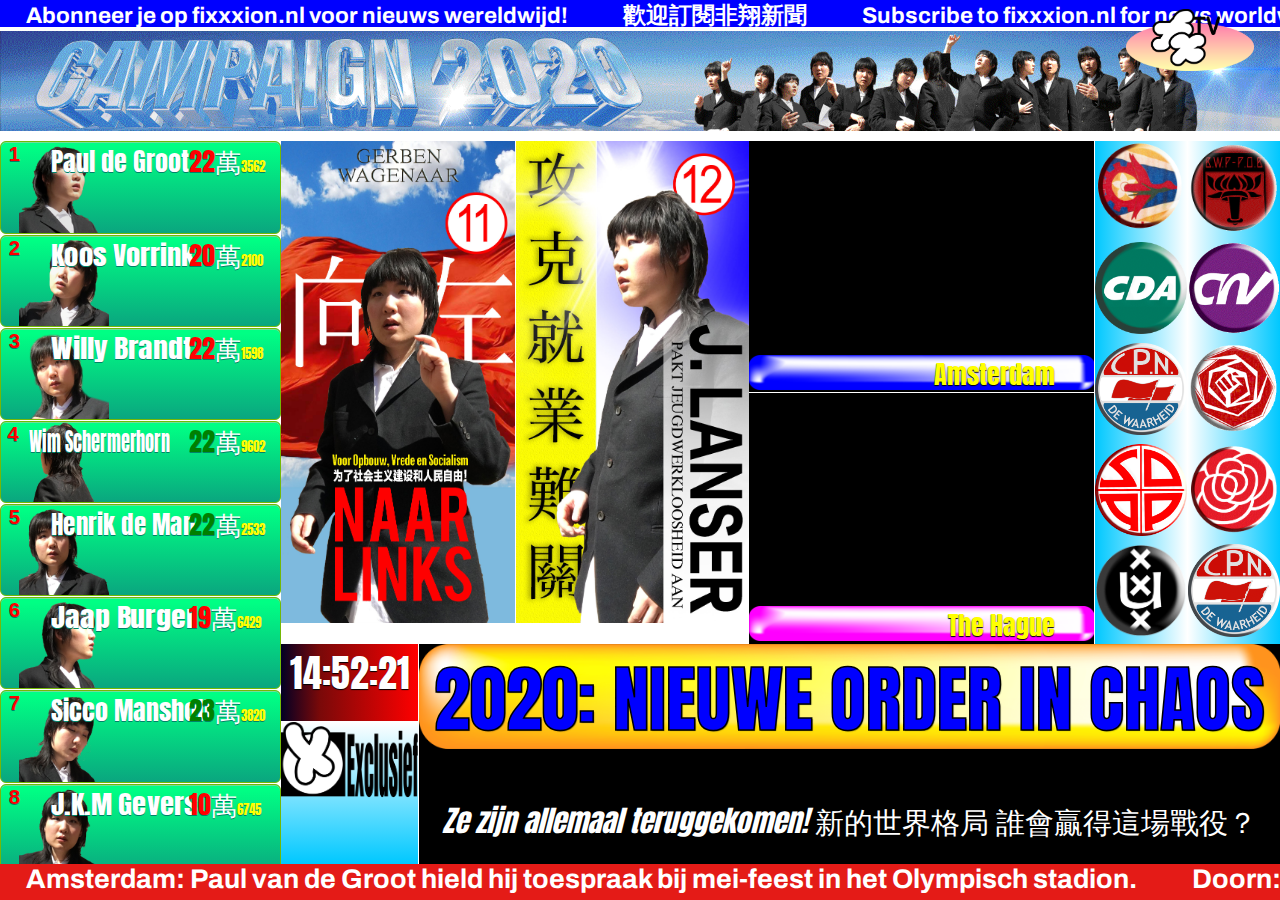
==== commit 3284eca0: "title" ====
--- a/docs/index.html
+++ b/docs/index.html
@@ -2,7 +2,7 @@
 <html lang="en">
   <head>
     <meta charset="utf-8">
-    <title>title</title>
+    <title>fixxxion.nl exclusief</title>
     <link rel="stylesheet" href="css/style.css">
     <script src="https://ajax.googleapis.com/ajax/libs/jquery/3.2.1/jquery.min.js"></script>
     <script src="js/script.js"></script>
--- a/docs/css/style.css
+++ b/docs/css/style.css
@@ -119,6 +119,9 @@
   gap: 1px 1px;
   grid-template-areas: "flag1 flag2";
   grid-area: flag;
+}
+.flag:hover{
+  cursor:pointer;
 }
 
 #flag1 { grid-area: flag1; }
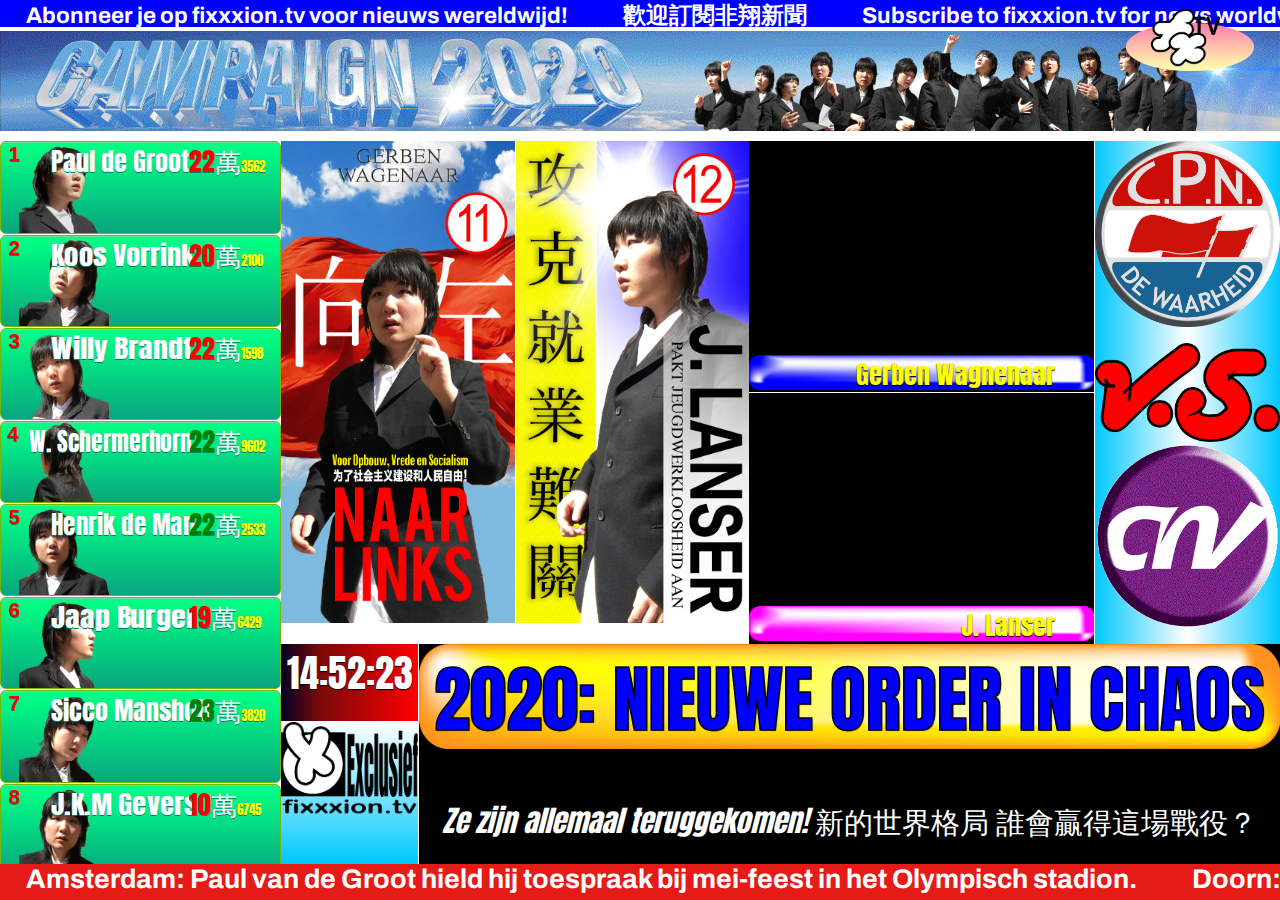
==== commit 23bf6f0c: "web update" ====
--- a/docs/index.html
+++ b/docs/index.html
@@ -2,7 +2,7 @@
 <html lang="en">
   <head>
     <meta charset="utf-8">
-    <title>fixxxion.nl exclusief</title>
+    <title>fixxxion.tv exclusief</title>
     <link rel="stylesheet" href="css/style.css">
     <script src="https://ajax.googleapis.com/ajax/libs/jquery/3.2.1/jquery.min.js"></script>
     <script src="js/script.js"></script>
@@ -18,8 +18,8 @@
       <div class="screen">
 
       </div>
-      <div class="title">
-        Amsterdam
+      <div class="title1">
+        Gerben Wagnenaar
       </div>
     </div>
     <div class="channel2">
@@ -27,21 +27,14 @@
         <video autoplay="true" id="videoElement">
         </video>
       </div>
-      <div class="title">
-         The Hague
+      <div class="title2">
+         J. Lanser
       </div>
     </div>
     <div class="parties">
-      <div class-"logo"><img src="img/assets/ajc.png" /></div>
-      <div class-"logo"><img src="img/assets/bwp-pob.png" /></div>
-      <div class-"logo"><img src="img/assets/cda.png" /></div>
-      <div class-"logo"><img src="img/assets/cnv.png" /></div>
-      <div class-"logo"><img src="img/assets/cpn.png" /></div>
-      <div class-"logo"><img src="img/assets/pvda.png" /></div>
-      <div class-"logo"><img src="img/assets/sdap.png" /></div>
-      <div class-"logo"><img src="img/assets/spd.png" /></div>
-      <div class-"logo"><img src="img/assets/xxx.png" /></div>
-      <div class-"logo"><img src="img/assets/cpn.png" /></div>
+      <img class="logo1" src="img/assets/cpn.png" />
+      <img class="vs" src="img/assets/vs.png" />
+      <img class="logo2" src="img/assets/cnv.png" />
     </div>
   </div>
 
@@ -77,7 +70,7 @@
     <div class="card">
       <div class="number">4</div>
       <div class="heads"><img src="img/heads/head_schermerhorn.png" /></div>
-      <a href="https://search.iisg.amsterdam/Record/988688"><div class="name" style="transform:scale(0.7,1); transform-origin: 0 0;">Wim Schermerhorn</div></a>
+      <a href="https://search.iisg.amsterdam/Record/988688"><div class="name" style="transform:scale(0.9,1); transform-origin: 0 0;">W. Schermerhorn</div></a>
       <div class="count"><span style="color:green;">22</span>萬<span id="smallnumber" style="font-size:1vw; color:yellow;">9602</span></div>
     </div>
     <div class="card">
@@ -152,17 +145,17 @@
   </div>
   <div class="bar1">
     <div class="ticker1">
-      <div class="ticker__item">Abonneer je op fixxxion.nl voor nieuws wereldwijd!</div>
+      <div class="ticker__item">Abonneer je op fixxxion.tv voor nieuws wereldwijd!</div>
       <div class="ticker__item">歡迎訂閱非翔新聞</div>
-      <div class="ticker__item">Subscribe to fixxxion.nl for news worldwide!</div>
+      <div class="ticker__item">Subscribe to fixxxion.tv for news worldwide!</div>
       <div class="ticker__item">把握時代動脈</div>
-      <div class="ticker__item">Abonneer je op fixxxion.nl voor nieuws wereldwijd!</div>
+      <div class="ticker__item">Abonneer je op fixxxion.tv voor nieuws wereldwijd!</div>
       <div class="ticker__item">歡迎訂閱非翔新聞</div>
-      <div class="ticker__item">Subscribe to fixxxion.nl for news worldwide!</div>
+      <div class="ticker__item">Subscribe to fixxxion.tv for news worldwide!</div>
       <div class="ticker__item">把握時代動脈</div>
-      <div class="ticker__item">Abonneer je op fixxxion.nl voor nieuws wereldwijd!</div>
+      <div class="ticker__item">Abonneer je op fixxxion.tv voor nieuws wereldwijd!</div>
       <div class="ticker__item">歡迎訂閱非翔新聞</div>
-      <div class="ticker__item">Subscribe to fixxxion.nl for news worldwide!</div>
+      <div class="ticker__item">Subscribe to fixxxion.tv for news worldwide!</div>
       <div class="ticker__item">把握時代動脈</div>
     </div>
   </div>
--- a/docs/css/style.css
+++ b/docs/css/style.css
@@ -63,7 +63,7 @@
   background-color: black;
   grid-area: channel1;
 }
-.channel1 .title{
+.channel1 .title1{
   background-image: url(../img/assets/button3.png);
   background-size: contain;
   background-repeat: no-repeat;
@@ -83,7 +83,7 @@
   grid-template-rows: 1.7fr 0.3fr;
   background-color: black;
 }
-.channel2 .title{
+.channel2 .title2{
   background-image: url(../img/assets/button2.png);
   background-size: contain;
   background-repeat: no-repeat;
@@ -101,10 +101,10 @@
   display: grid;
   background: rgb(0,200,255);
   background: linear-gradient(90deg, rgba(0,200,255,1) 0%, rgba(255,255,255,1) 50%, rgba(0,200,255,1) 100%);
-  grid-template-columns: 1fr 1fr;
-  grid-template-rows: 1fr 1fr 1fr 1fr 1fr;
-  gap: 1px 1px;
-  grid-template-areas: "logo logo" "logo logo" "logo logo" "logo logo" "logo logo";
+  grid-template-columns: 1fr;
+  grid-template-rows: 1fr 0.3fr 1fr;
+  gap: 1px 1px;
+  grid-template-areas: "logo1" "vs" "logo2";
   grid-area: parties;
 }
 .parties img{
@@ -217,6 +217,7 @@
 .logo img{
   max-width: 100%;
   display: block;
+
   /* margin-left: 10%;
   margin-right: 20%; */
   margin-bottom:-15%;
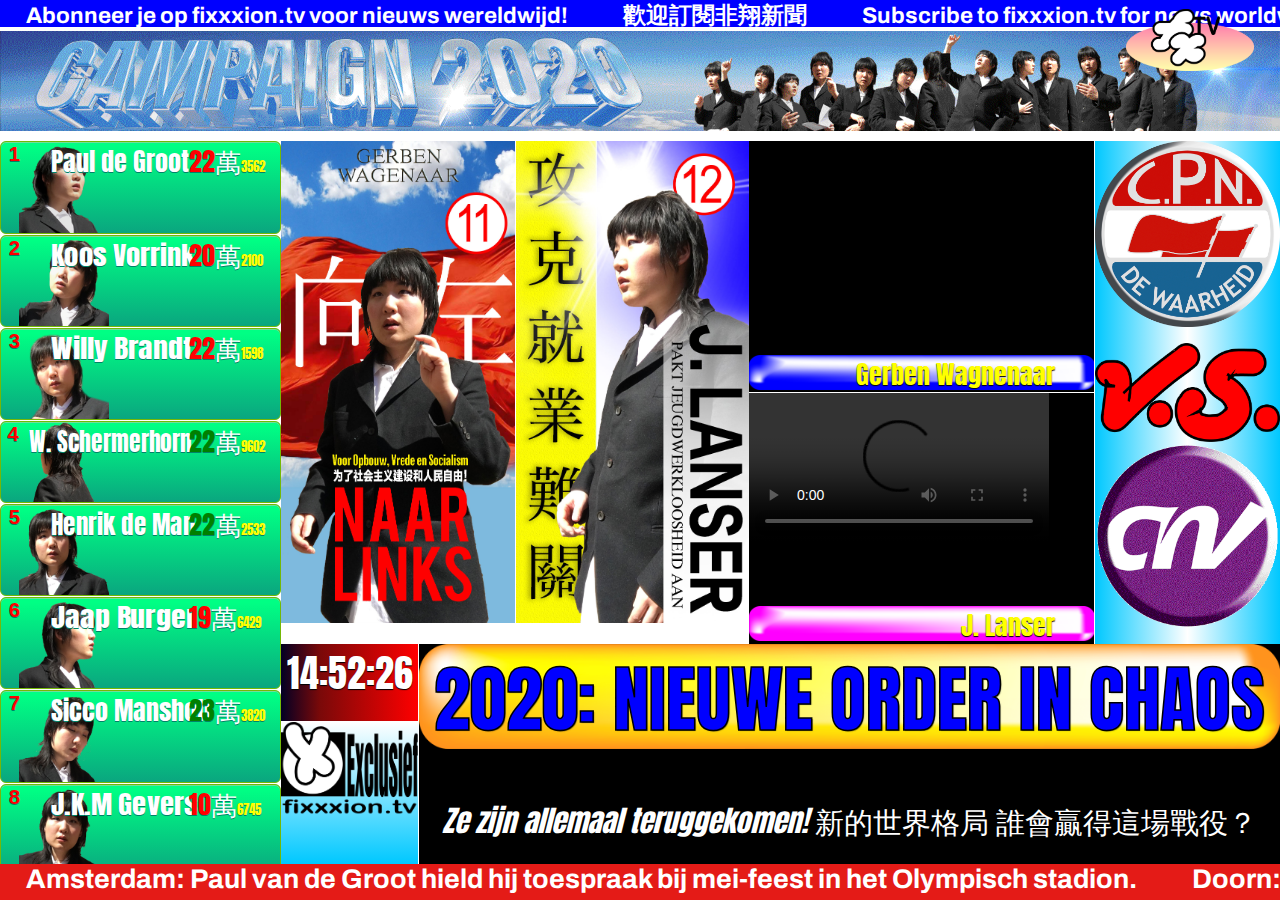
==== commit 8e8fedeb: "add vid" ====
--- a/docs/index.html
+++ b/docs/index.html
@@ -24,7 +24,9 @@
     </div>
     <div class="channel2">
       <div class="screen">
-        <video autoplay="true" id="videoElement">
+        <video style="display:block; max-width:100%;"controls>
+          <source  src="img/vid/degroot.mp4" type="video/mp4">
+          Your browser does not support the video tag.
         </video>
       </div>
       <div class="title2">
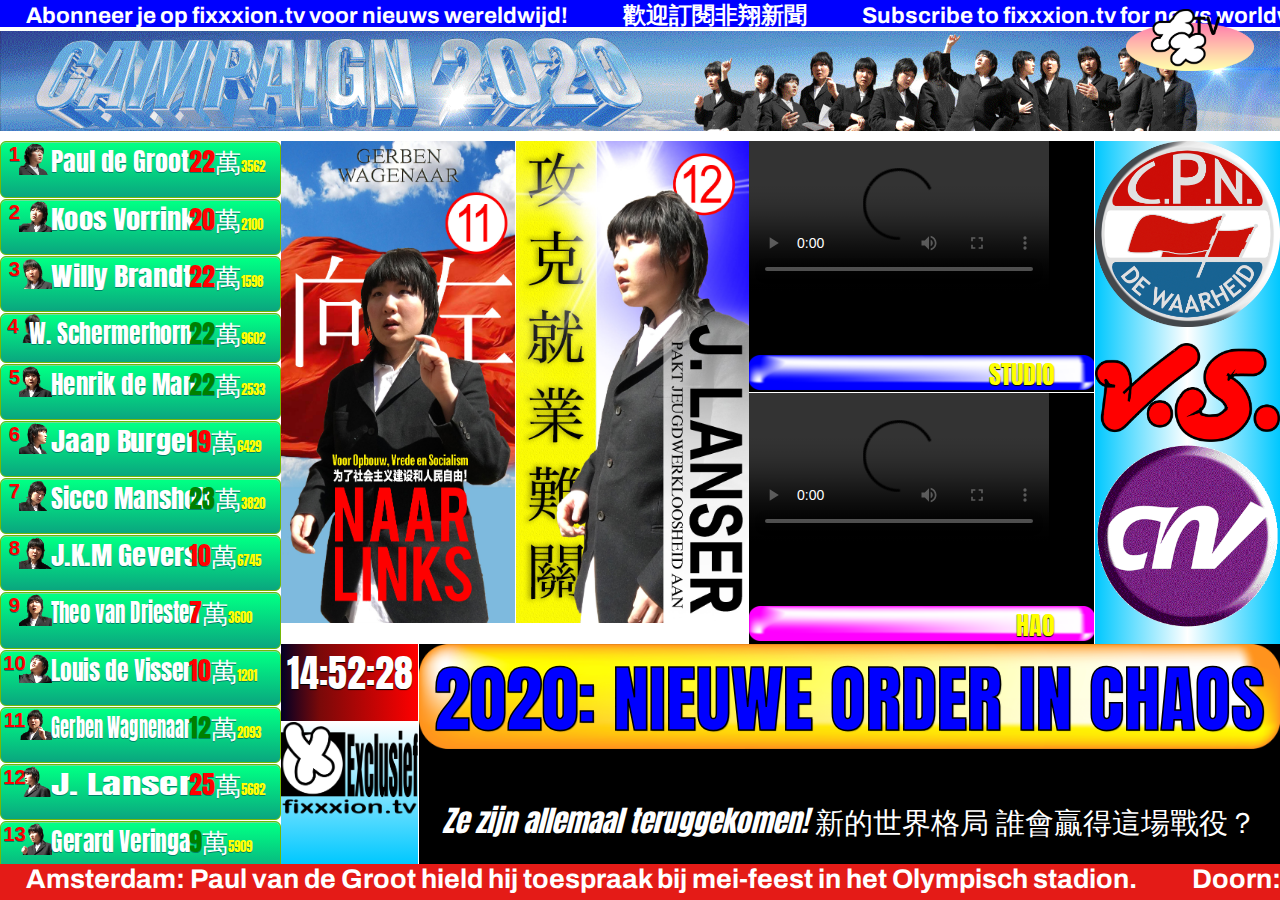
==== commit 0ac14d06: "VID UPDATE" ====
--- a/docs/index.html
+++ b/docs/index.html
@@ -16,21 +16,23 @@
   <div class="TV">
     <div class="channel1">
       <div class="screen">
-
+        <video style="display:block; max-width:100%;"controls>
+          <source  src="img/vid/host.mp4" type="video/mp4">
+        </video>
       </div>
       <div class="title1">
-        Gerben Wagnenaar
+        STUDIO
       </div>
     </div>
     <div class="channel2">
       <div class="screen">
         <video style="display:block; max-width:100%;"controls>
-          <source  src="img/vid/degroot.mp4" type="video/mp4">
+          <source  src="img/vid/interviewed.mp4" type="video/mp4">
           Your browser does not support the video tag.
         </video>
       </div>
       <div class="title2">
-         J. Lanser
+         HAO
       </div>
     </div>
     <div class="parties">
--- a/docs/css/style.css
+++ b/docs/css/style.css
@@ -172,8 +172,8 @@
 }
 .list .heads img{
   margin-left: -10%;
-  max-width: 100%;
-  max-height: 100%;
+  max-width: 60%;
+  max-height: 60%;
   display: block;
 }
 .list .name{
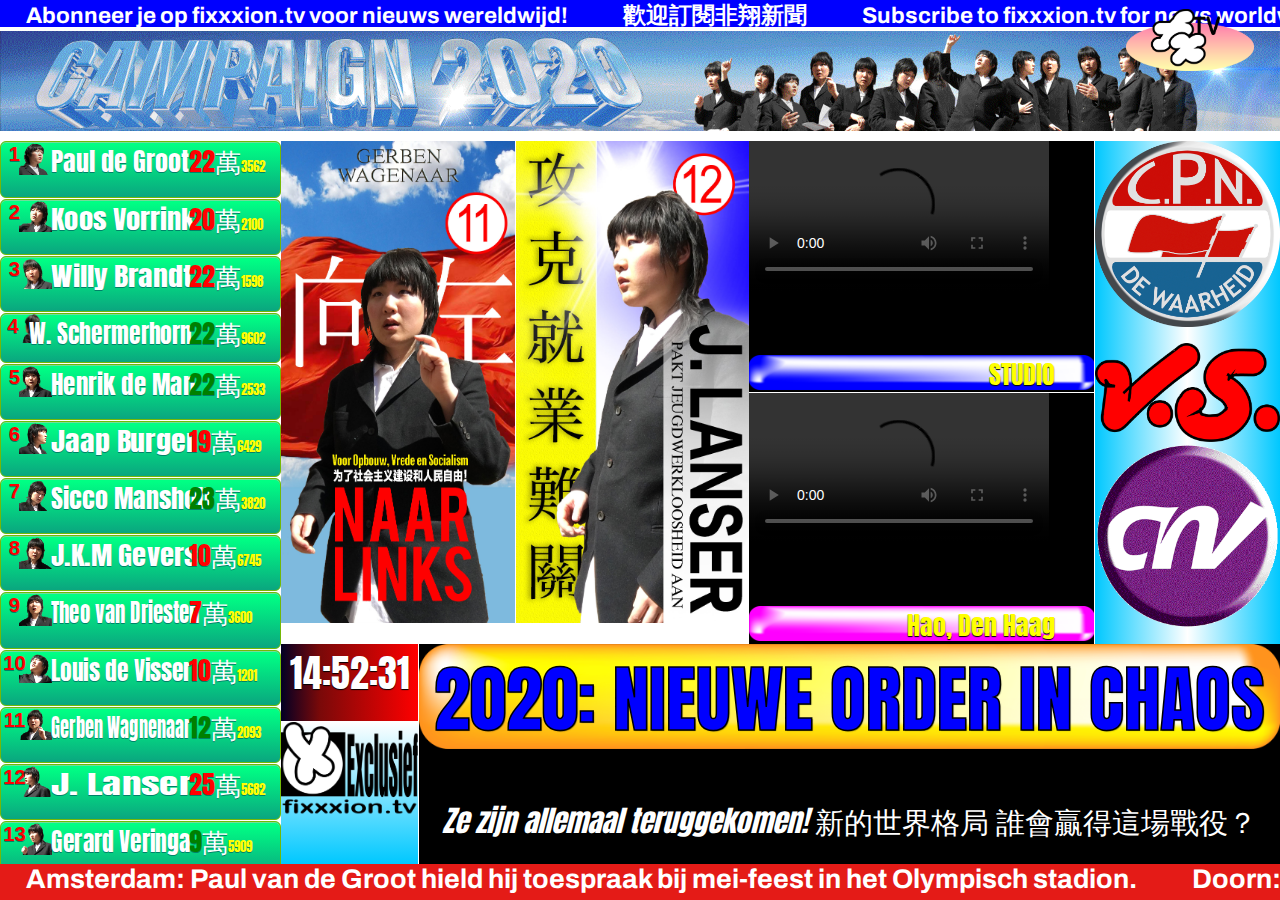
==== commit 62c079eb: "button2 change" ====
--- a/docs/index.html
+++ b/docs/index.html
@@ -32,7 +32,7 @@
         </video>
       </div>
       <div class="title2">
-         HAO
+         Hao, Den Haag
       </div>
     </div>
     <div class="parties">
